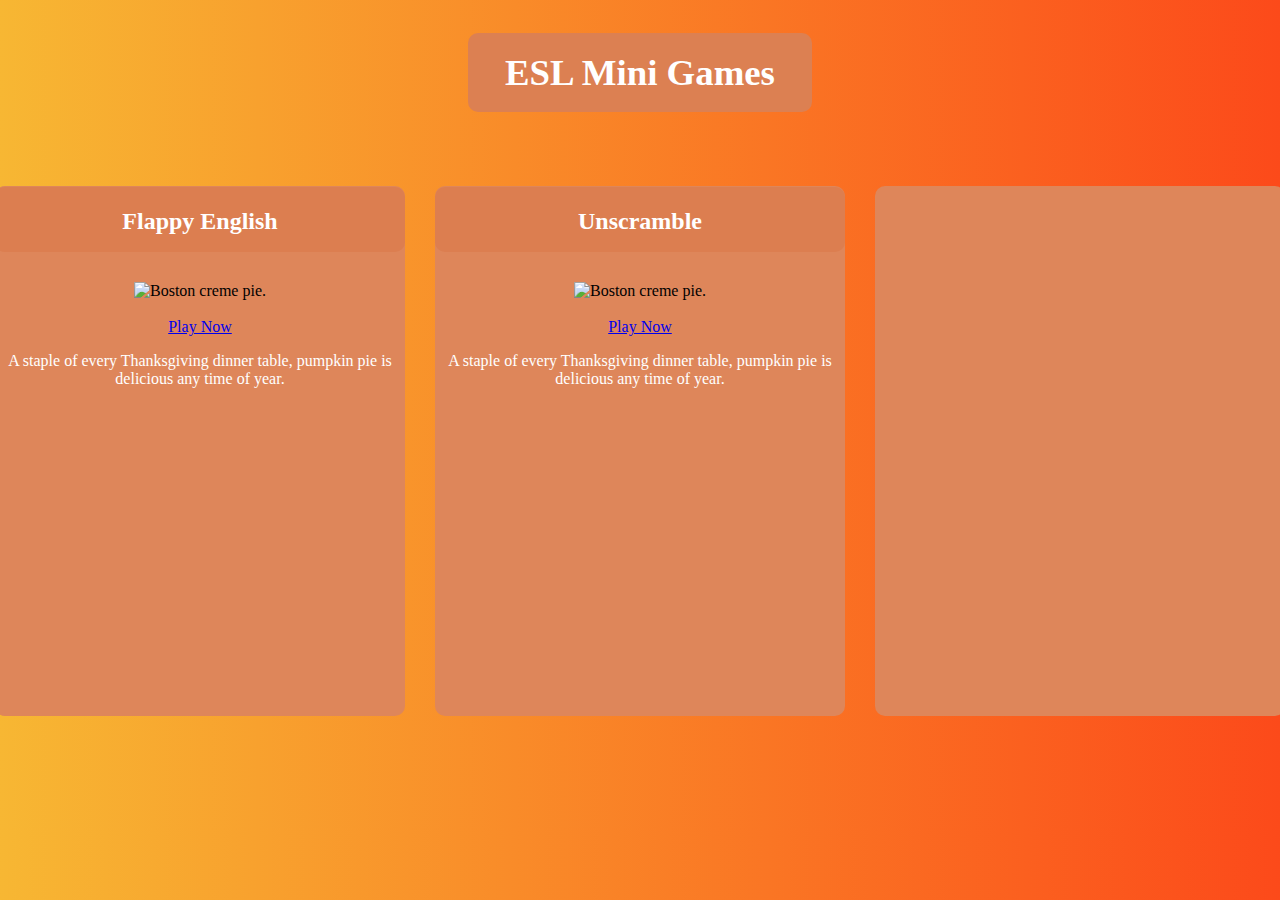
==== index.html @ a11dac12 "Rename slider.html to index.html" ====
<!DOCTYPE html>
<html lang="en">

<head>
  <title>ESL  MiniGames</title>
  <link href="./animation.css" rel="stylesheet" type="text/css" />
</head>

<body>
  <h1> ESL  Mini Games</h1>
  
  <div class="carousel">
    <div class="item"> <h3>Vocab Match</h3>
      <br> <img src="img/memorymatchfinal2.jpg" alt="memory match">
      <br><br> <a href="https://dougwperez.github.io/Memory-Match/" class="myButton">Play Now</a> <p>A staple of every Thanksgiving dinner table, pumpkin pie is delicious any time of year.</p></div>
    <div class="item"> <h3>Mario Teaches English</h3>
      <br> <img src="img/mario.jpg" alt="Pumpkin pie.">
      <br><br> <a href="#" class="myButton">Play Now</a><p>A staple of every Thanksgiving dinner table, pumpkin pie is delicious any time of year.</p></div>
    <div class="item"> <h3>Hangman</h3>
      <br> <img src="img/hangman.jpg" alt="Boston creme pie.">
      <br><br> <a href="https://dougwperez.github.io/Hang-Monster/" class="myButton">Play Now</a><p>A staple of every Thanksgiving dinner table, pumpkin pie is delicious any time of year.</p></div>
    <div class="item"> <h3>Flappy English</h3>
      <br> <img src="img/flappy.jpg" alt="Boston creme pie.">
      <br><br> <a href="https://dougwperez.github.io/FlappyFinder/" class="myButton">Play Now</a><p>A staple of every Thanksgiving dinner table, pumpkin pie is delicious any time of year.</p></div>
    <div class="item"> <h3>Unscramble</h3>
      <br> <img src="img/unscramble.jpg" alt="Boston creme pie.">
      <br><br> <a href="file:///E:/Games%20site/Unscramble/index.html" class="myButton">Play Now</a><p>A staple of every Thanksgiving dinner table, pumpkin pie is delicious any time of year.</p></div>    <div class="item"></div>
    <div class="item"></div>
    <div class="item"></div>
    <div class="item"></div>
    </div>

  <script src="https://unpkg.com/popmotion@8.1.24/dist/popmotion.global.min.js"></script>
  <script src="./animation.js"></script>
</body>

</html>
---- animation.css ----
h1 {
  margin-bottom:1.6em;
  font-size: 2.3em;
  color: white;
  background:#dc8052 ;
  border-radius: 10px;
  padding: .5em 1em;

   

}

h3 {
  color: white;
  margin-bottom:.5em;
  font-size: 1.5em;
  text-align: center; 
  background: #dc7e50;
  border-radius: 10px;
  padding: .7em 2em;
  margin-top:-.2em;
  padding-top: .9em; 
 
}

p {
  color:white;
  font-weight: 1.5px;
}


.carousel {
  display: flex;
  align-items: stretch;
  height: 560px;
  position: relative;
  margin-bottom: 90px;



}
.carousel .item {
  background: #de865a
;
  border-radius: 10px;
  margin-right: 15px;
  flex: 0 0 410px;
  text-align: center;
  padding-top: 5px;
  margin: 15px;



}

body {
  display: flex;
  justify-content: center;
  align-items: center;
  flex-direction: column;
  min-height: 400px;

}

html {
background: #fc4a1a;  /* fallback for old browsers */
background: -webkit-linear-gradient(to right, #f7b733, #fc4a1a);  /* Chrome 10-25, Safari 5.1-6 */
background: linear-gradient(to right, #f7b733, #fc4a1a); /* W3C, IE 10+/ Edge, Firefox 16+, Chrome 26+, Opera 12+, Safari 7+ */

}


/*https://popmotion.io/api/decay/     instructions
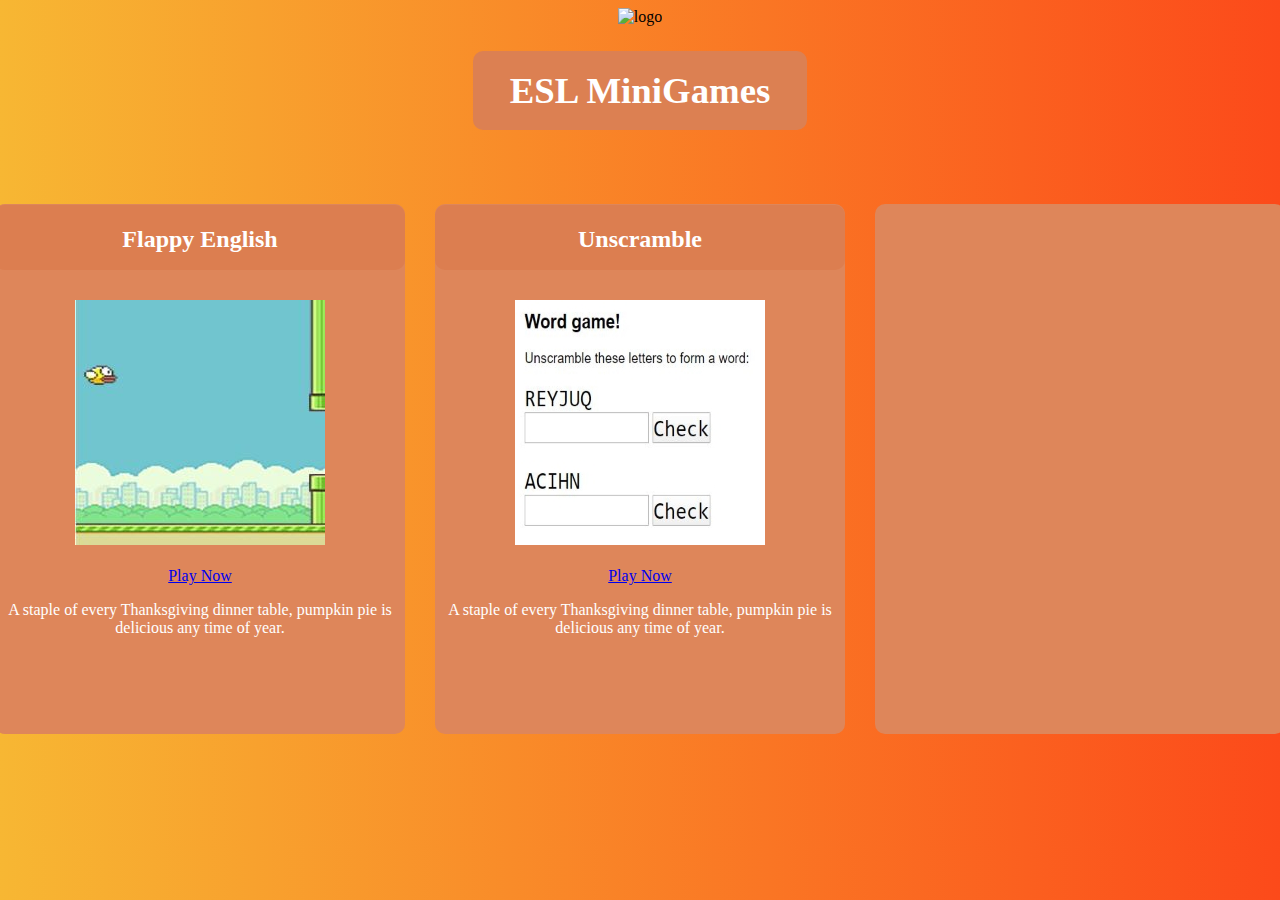
==== commit 50321450: "Update index.html" ====
--- a/index.html
+++ b/index.html
@@ -2,12 +2,14 @@
 <html lang="en">
 
 <head>
+  <link rel="shortcut icon" type="image/x-icon" href="img/favicon.ico">
+  <img src="img/blocklogo.png" id="logo" alt="logo">
   <title>ESL  MiniGames</title>
   <link href="./animation.css" rel="stylesheet" type="text/css" />
 </head>
 
 <body>
-  <h1> ESL  Mini Games</h1>
+  <h1> ESL  MiniGames</h1>
   
   <div class="carousel">
     <div class="item"> <h3>Vocab Match</h3>
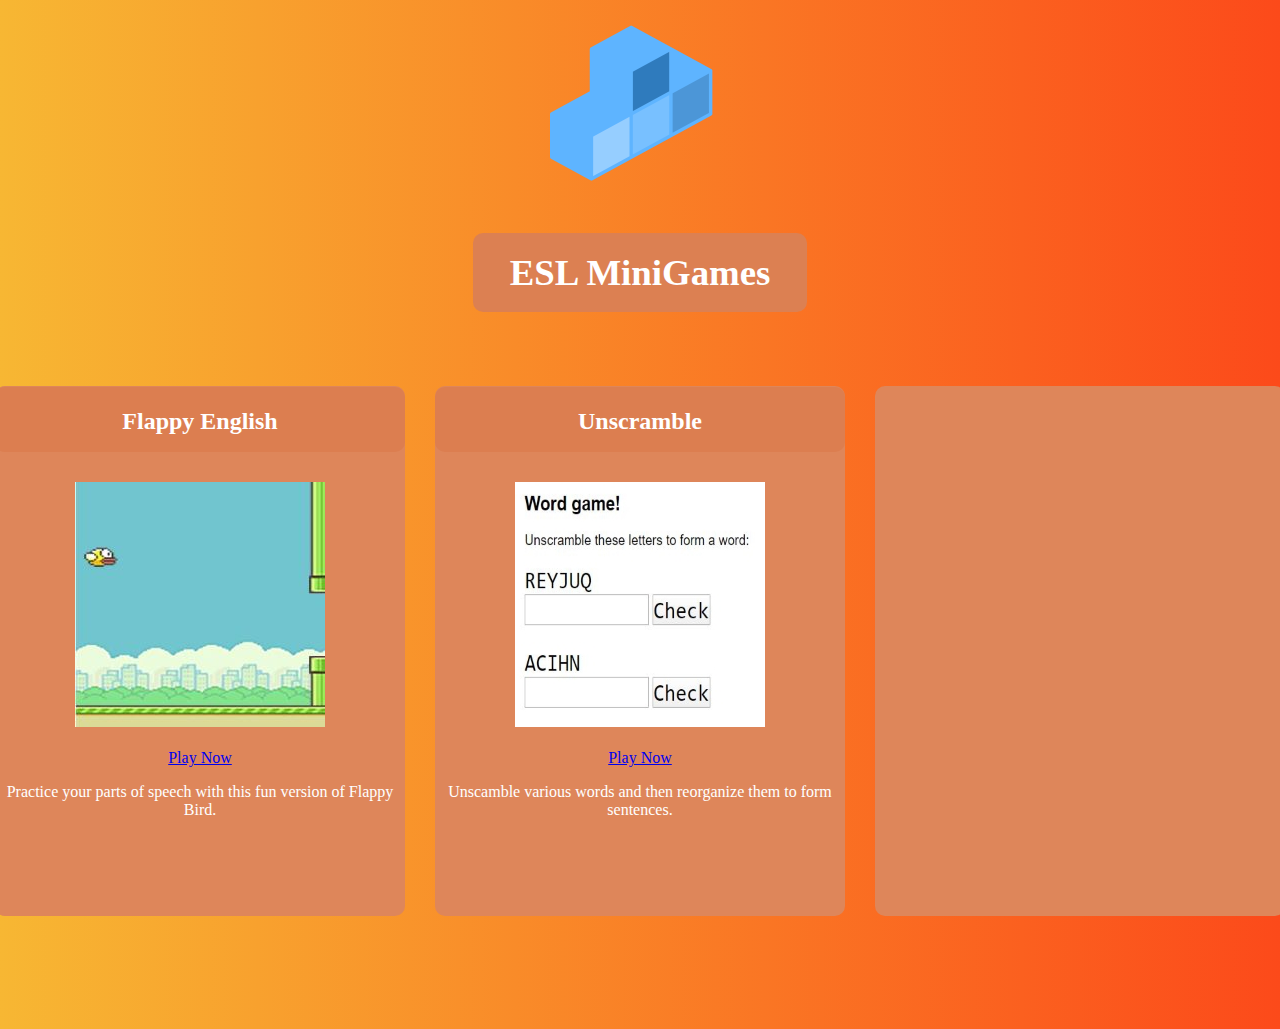
==== commit 4ab15151: "Update index.html" ====
--- a/index.html
+++ b/index.html
@@ -1,39 +1,80 @@
 <!DOCTYPE html>
 <html lang="en">
+  <head>
+    <link rel="shortcut icon" type="image/x-icon" href="img/favicon.ico" />
+    <img src="img/blocklogo.png" id="logo" alt="logo" />
+    <title>ESL MiniGames</title>
+    <link href="./animation.css" rel="stylesheet" type="text/css" />
+  </head>
 
-<head>
-  <link rel="shortcut icon" type="image/x-icon" href="img/favicon.ico">
-  <img src="img/blocklogo.png" id="logo" alt="logo">
-  <title>ESL  MiniGames</title>
-  <link href="./animation.css" rel="stylesheet" type="text/css" />
-</head>
+  <body>
+    <h1>ESL MiniGames</h1>
 
-<body>
-  <h1> ESL  MiniGames</h1>
-  
-  <div class="carousel">
-    <div class="item"> <h3>Vocab Match</h3>
-      <br> <img src="img/memorymatchfinal2.jpg" alt="memory match">
-      <br><br> <a href="https://dougwperez.github.io/Memory-Match/" class="myButton">Play Now</a> <p>A staple of every Thanksgiving dinner table, pumpkin pie is delicious any time of year.</p></div>
-    <div class="item"> <h3>Mario Teaches English</h3>
-      <br> <img src="img/mario.jpg" alt="Pumpkin pie.">
-      <br><br> <a href="#" class="myButton">Play Now</a><p>A staple of every Thanksgiving dinner table, pumpkin pie is delicious any time of year.</p></div>
-    <div class="item"> <h3>Hangman</h3>
-      <br> <img src="img/hangman.jpg" alt="Boston creme pie.">
-      <br><br> <a href="https://dougwperez.github.io/Hang-Monster/" class="myButton">Play Now</a><p>A staple of every Thanksgiving dinner table, pumpkin pie is delicious any time of year.</p></div>
-    <div class="item"> <h3>Flappy English</h3>
-      <br> <img src="img/flappy.jpg" alt="Boston creme pie.">
-      <br><br> <a href="https://dougwperez.github.io/FlappyFinder/" class="myButton">Play Now</a><p>A staple of every Thanksgiving dinner table, pumpkin pie is delicious any time of year.</p></div>
-    <div class="item"> <h3>Unscramble</h3>
-      <br> <img src="img/unscramble.jpg" alt="Boston creme pie.">
-      <br><br> <a href="file:///E:/Games%20site/Unscramble/index.html" class="myButton">Play Now</a><p>A staple of every Thanksgiving dinner table, pumpkin pie is delicious any time of year.</p></div>    <div class="item"></div>
-    <div class="item"></div>
-    <div class="item"></div>
-    <div class="item"></div>
+    <div class="carousel">
+      <div class="item">
+        <h3>Vocab Match</h3>
+        <br />
+        <img src="img/memorymatchfinal2.jpg" alt="memory match" /> <br /><br />
+        <a href="https://dougwperez.github.io/Memory-Match/" class="myButton"
+          >Play Now</a
+        >
+        <p>
+          Match the picture with the vocab word. Practice your vocab while
+          testing your memory!
+        </p>
+      </div>
+      <div class="item">
+        <h3>Mario Teaches English</h3>
+        <br />
+        <img src="img/mario.jpg" alt="Pumpkin pie." /> <br /><br />
+        <a href="#" class="myButton">Play Now</a>
+        <p>
+          ESL spinoff version of Super Mario Bros. Can Mario master English?
+        </p>
+      </div>
+      <div class="item">
+        <h3>Hangman</h3>
+        <br />
+        <img src="img/hangman.jpg" alt="Boston creme pie." /> <br /><br />
+        <a href="https://dougwperez.github.io/Hang-Monster/" class="myButton"
+          >Play Now</a
+        >
+        <p>
+          Play classic hangman with a new twist. Every wrong answer will add a
+          monster part!
+        </p>
+      </div>
+      <div class="item">
+        <h3>Flappy English</h3>
+        <br />
+        <img src="img/flappy.jpg" alt="Boston creme pie." /> <br /><br />
+        <a href="https://dougwperez.github.io/FlappyFinder/" class="myButton"
+          >Play Now</a
+        >
+        <p>
+          Practice your parts of speech with this fun version of Flappy Bird.
+        </p>
+      </div>
+      <div class="item">
+        <h3>Unscramble</h3>
+        <br />
+        <img src="img/unscramble.jpg" alt="Boston creme pie." /> <br /><br />
+        <a
+          href="https://dougwperez.github.io/Word-Unscramble-Game/"
+          class="myButton"
+          >Play Now</a
+        >
+        <p>
+          Unscamble various words and then reorganize them to form sentences.
+        </p>
+      </div>
+      <div class="item"></div>
+      <div class="item"></div>
+      <div class="item"></div>
+      <div class="item"></div>
     </div>
 
-  <script src="https://unpkg.com/popmotion@8.1.24/dist/popmotion.global.min.js"></script>
-  <script src="./animation.js"></script>
-</body>
-
+    <script src="https://unpkg.com/popmotion@8.1.24/dist/popmotion.global.min.js"></script>
+    <script src="./animation.js"></script>
+  </body>
 </html>
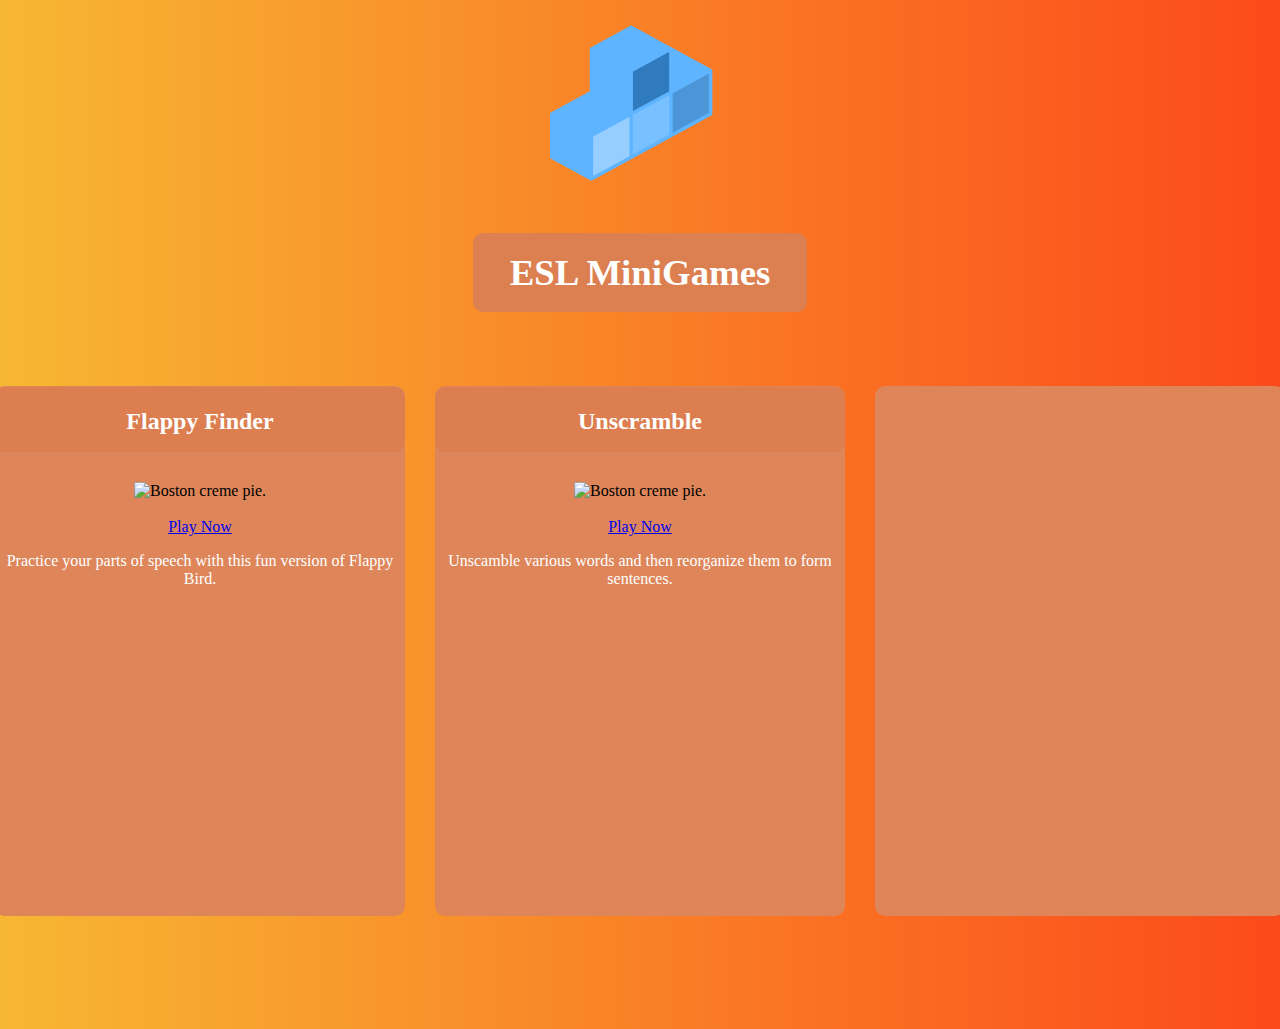
==== commit 2876a509: "Update index.html" ====
--- a/index.html
+++ b/index.html
@@ -14,7 +14,7 @@
       <div class="item">
         <h3>Vocab Match</h3>
         <br />
-        <img src="img/memorymatchfinal2.jpg" alt="memory match" /> <br /><br />
+        <img src="img/memorymatchpic.png" alt="memory match" /> <br /><br />
         <a href="https://dougwperez.github.io/Memory-Match/" class="myButton"
           >Play Now</a
         >
@@ -33,9 +33,10 @@
         </p>
       </div>
       <div class="item">
-        <h3>Hangman</h3>
+        <h3>Hang Monster</h3>
         <br />
-        <img src="img/hangman.jpg" alt="Boston creme pie." /> <br /><br />
+        <img src="img/hangmonsterpic.png" alt="Boston creme pie." />
+        <br /><br />
         <a href="https://dougwperez.github.io/Hang-Monster/" class="myButton"
           >Play Now</a
         >
@@ -45,9 +46,10 @@
         </p>
       </div>
       <div class="item">
-        <h3>Flappy English</h3>
+        <h3>Flappy Finder</h3>
         <br />
-        <img src="img/flappy.jpg" alt="Boston creme pie." /> <br /><br />
+        <img src="img/flappyfinderpic.png" alt="Boston creme pie." />
+        <br /><br />
         <a href="https://dougwperez.github.io/FlappyFinder/" class="myButton"
           >Play Now</a
         >
@@ -58,7 +60,7 @@
       <div class="item">
         <h3>Unscramble</h3>
         <br />
-        <img src="img/unscramble.jpg" alt="Boston creme pie." /> <br /><br />
+        <img src="img/unscramblepic.png" alt="Boston creme pie." /> <br /><br />
         <a
           href="https://dougwperez.github.io/Word-Unscramble-Game/"
           class="myButton"
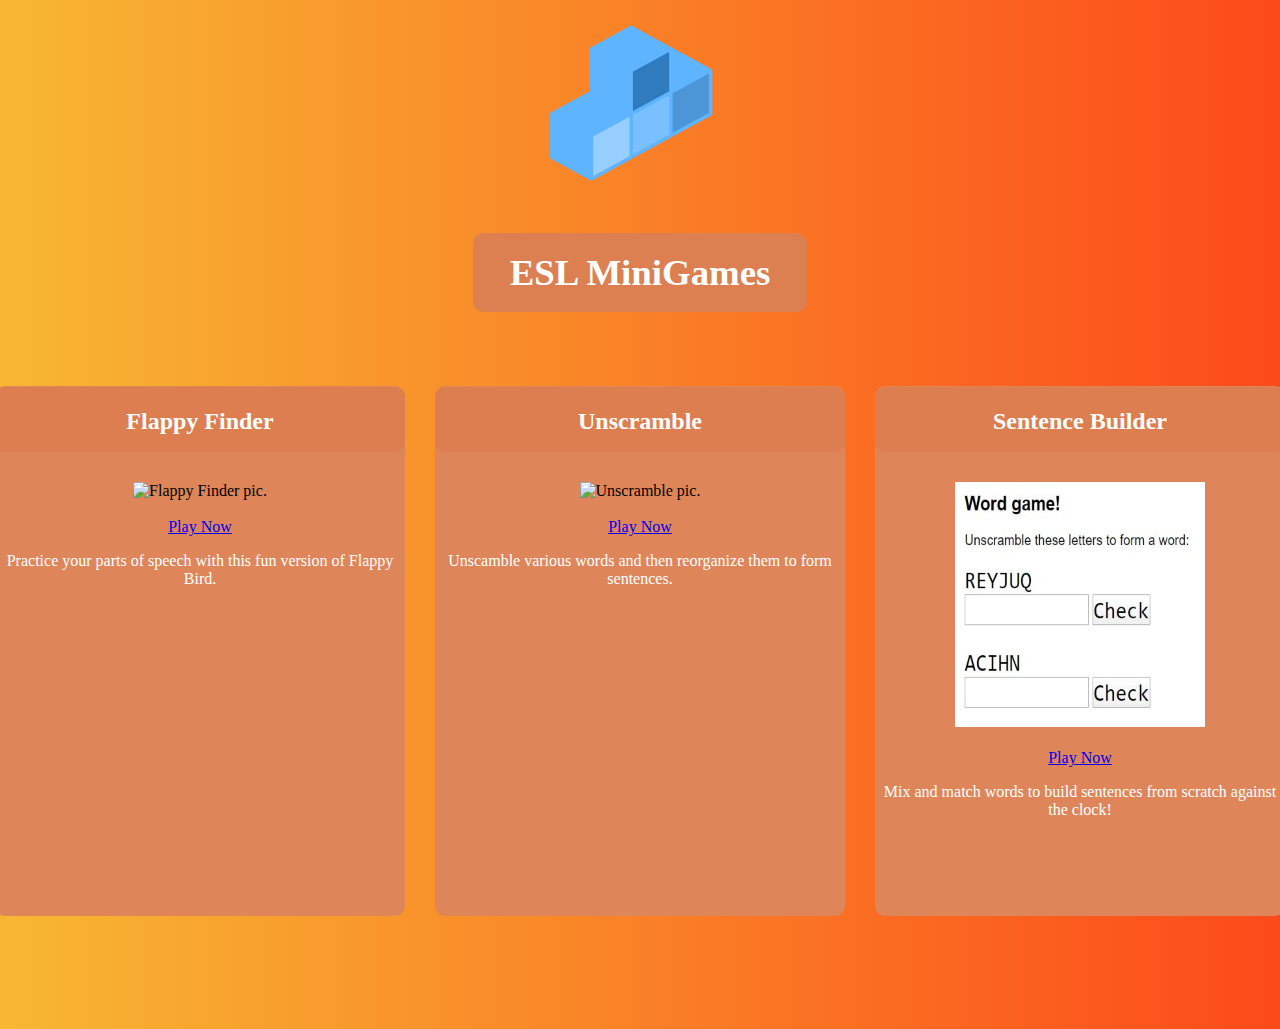
==== commit edf06710: "Update index.html" ====
--- a/index.html
+++ b/index.html
@@ -14,7 +14,8 @@
       <div class="item">
         <h3>Vocab Match</h3>
         <br />
-        <img src="img/memorymatchpic.png" alt="memory match" /> <br /><br />
+        <img src="img/memorymatchpic.png" alt="Memory Match pic." />
+        <br /><br />
         <a href="https://dougwperez.github.io/Memory-Match/" class="myButton"
           >Play Now</a
         >
@@ -26,7 +27,7 @@
       <div class="item">
         <h3>Mario Teaches English</h3>
         <br />
-        <img src="img/mario.jpg" alt="Pumpkin pie." /> <br /><br />
+        <img src="img/mario.jpg" alt="Mario pic." /> <br /><br />
         <a href="#" class="myButton">Play Now</a>
         <p>
           ESL spinoff version of Super Mario Bros. Can Mario master English?
@@ -35,7 +36,7 @@
       <div class="item">
         <h3>Hang Monster</h3>
         <br />
-        <img src="img/hangmonsterpic.png" alt="Boston creme pie." />
+        <img src="img/hangmonsterpic.png" alt="Hang Monster pic." />
         <br /><br />
         <a href="https://dougwperez.github.io/Hang-Monster/" class="myButton"
           >Play Now</a
@@ -48,7 +49,7 @@
       <div class="item">
         <h3>Flappy Finder</h3>
         <br />
-        <img src="img/flappyfinderpic.png" alt="Boston creme pie." />
+        <img src="img/flappyfinderpic.png" alt="Flappy Finder pic." />
         <br /><br />
         <a href="https://dougwperez.github.io/FlappyFinder/" class="myButton"
           >Play Now</a
@@ -60,7 +61,7 @@
       <div class="item">
         <h3>Unscramble</h3>
         <br />
-        <img src="img/unscramblepic.png" alt="Boston creme pie." /> <br /><br />
+        <img src="img/unscramblepic.png" alt="Unscramble pic." /> <br /><br />
         <a
           href="https://dougwperez.github.io/Word-Unscramble-Game/"
           class="myButton"
@@ -70,7 +71,20 @@
           Unscamble various words and then reorganize them to form sentences.
         </p>
       </div>
-      <div class="item"></div>
+      <div class="item">
+        <h3>Sentence Builder</h3>
+        <br />
+        <img src="img/unscramble.jpg" alt="Sentence builder pic." />
+        <br /><br />
+        <a
+          href="https://dougwperez.github.io/Word-Unscramble-Game/"
+          class="myButton"
+          >Play Now</a
+        >
+        <p>
+          Mix and match words to build sentences from scratch against the clock!
+        </p>
+      </div>
       <div class="item"></div>
       <div class="item"></div>
       <div class="item"></div>
